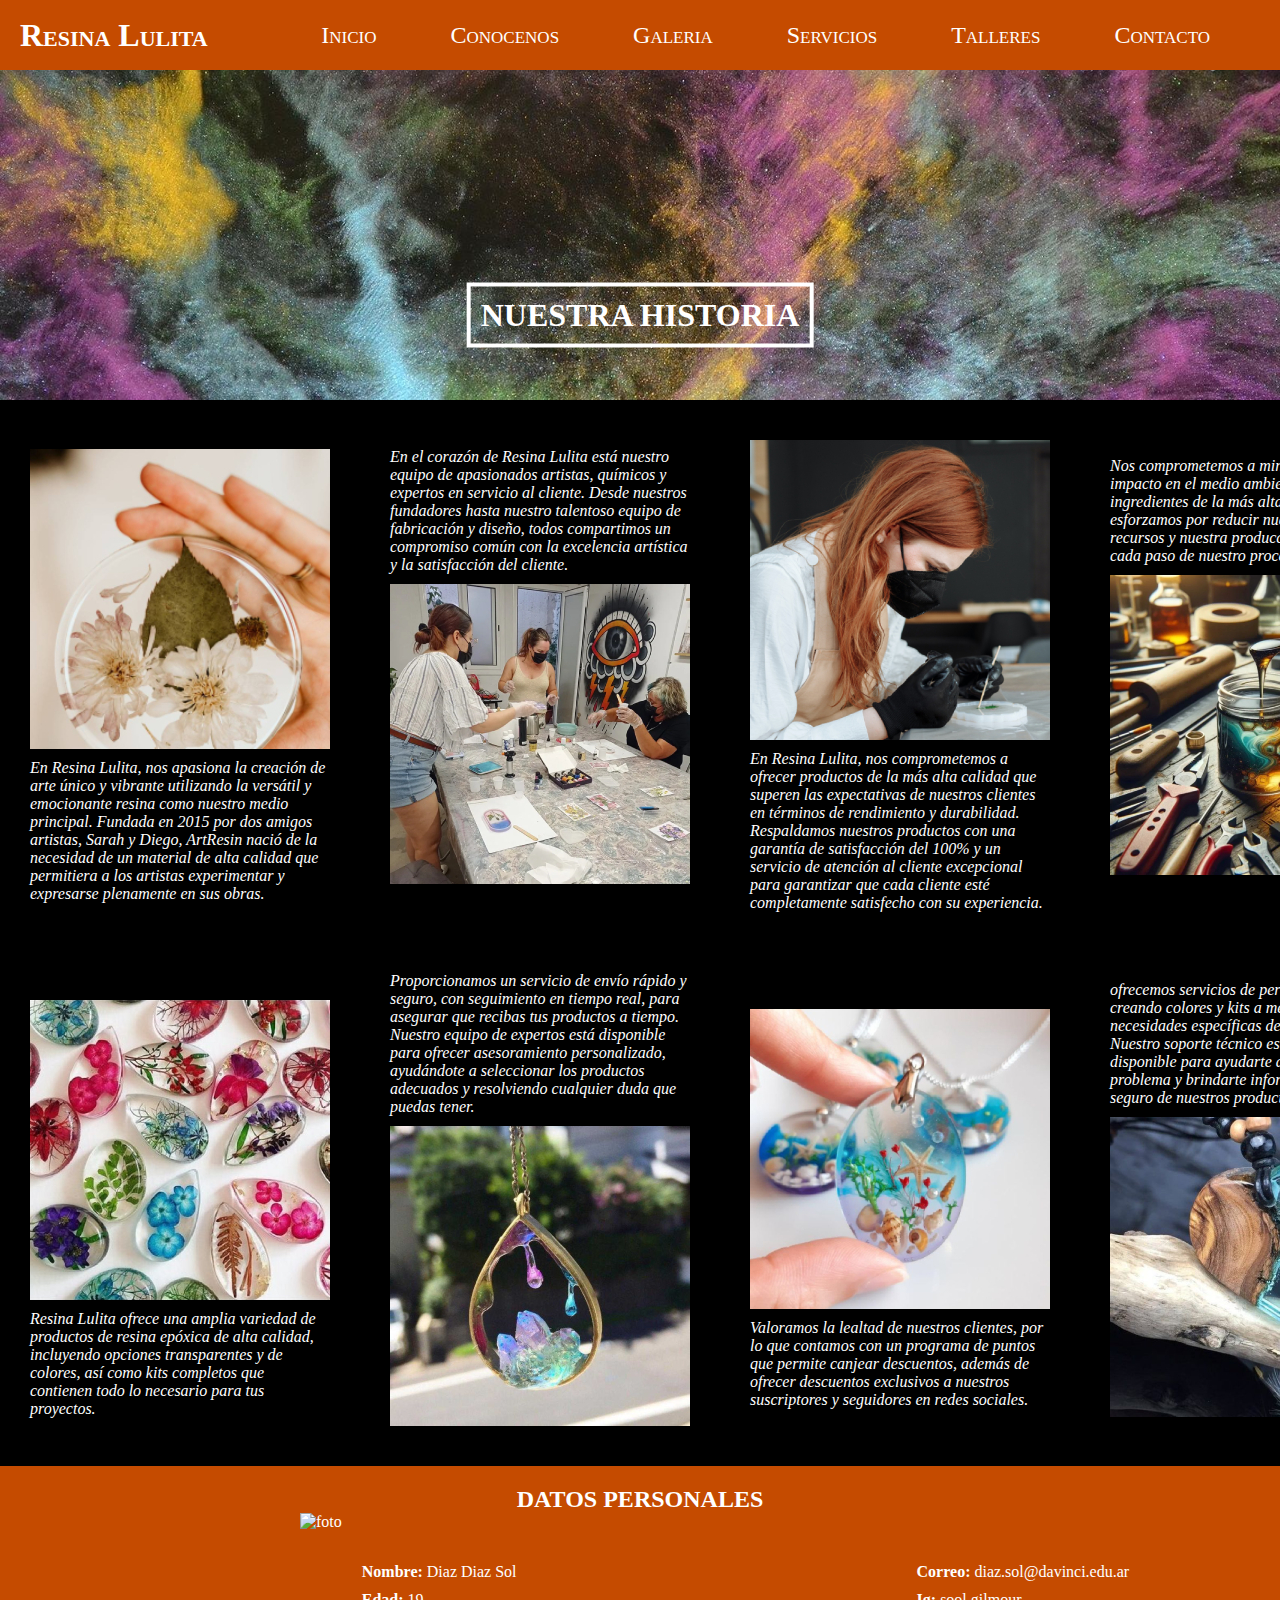
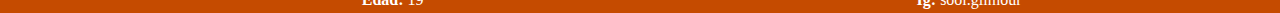
==== conocenos.html @ c6e0f55f "Add files via upload" ====
<!DOCTYPE html>
<html lang="es">

<head>
    <meta charset="UTF-8">
    <meta name="viewport" content="width=device-width, initial-scale=1.0">
    <title>Document</title>
    <link rel="icon" type="image/x-icon" href="IMG/favicon..jpg">
    <link rel="stylesheet" href="css/style.css">
</head>

<body>
    <header id="epoxiland">
        <div class="cont-header">
            <h1 class="titulo">Resina Lulita</h1>
            <nav class="navbar">
                <a class="elementosNavbar" href="index.html">Inicio</a>
                <a class="elementosNavbar" href="conocenos.html">Conocenos</a>
                <a class="elementosNavbar" href="galeria.html">Galeria</a>
                <a class="elementosNavbar" href="servicios.html">Servicios</a>
                <a class="elementosNavbar" href="talleres.html">Talleres</a>
                <a class="elementosNavbar" href="contacto.html">Contacto</a>
            </nav>
        </div>
        <div>
            <h2 class="texto">NUESTRA HISTORIA</h2>
        </div>

    </header>

    <main>

        <section>
            <div class="cont-historia">
                <div class="cont-2">
                    <div class="cont-img-p">
                        <img src="IMG/boda.jpg" alt="nuestra historia">
                        <p><em>En Resina Lulita, nos apasiona la creación de arte único y vibrante utilizando la
                                versátil y
                                emocionante resina como nuestro medio principal. Fundada en 2015 por dos amigos
                                artistas,
                                Sarah y Diego, ArtResin nació de la necesidad de un material de alta calidad que
                                permitiera
                                a los artistas experimentar y expresarse plenamente en sus obras.</em></p>
                    </div>

                    <div class="cont-img-p">
                        <p><em>En el corazón de Resina Lulita está nuestro equipo de apasionados artistas, químicos y
                                expertos en servicio al cliente. Desde nuestros fundadores hasta nuestro talentoso
                                equipo de
                                fabricación y diseño, todos compartimos un compromiso común con la excelencia artística
                                y la
                                satisfacción del cliente.</em></p>
                        <img src="IMG/equipo.jpg" alt="equipo">
                    </div>
                </div>

                <div class="cont-2">
                    <div class="cont-img-p">
                        <img src="IMG/calidad.jpg" alt="calidad">
                        <p><em>En Resina Lulita, nos comprometemos a ofrecer productos de la más alta calidad que
                                superen
                                las expectativas de nuestros clientes en términos de rendimiento y durabilidad.
                                Respaldamos
                                nuestros productos con una garantía de satisfacción del 100% y un servicio de atención
                                al
                                cliente excepcional para garantizar que cada cliente esté completamente satisfecho con
                                su
                                experiencia.</em></p>
                    </div>

                    <div class="cont-img-p">
                        <p><em>Nos comprometemos a minimizar nuestro impacto en el medio ambiente. Utilizamos
                                ingredientes de la más alta calidad y nos esforzamos por reducir nuestro consumo de
                                recursos
                                y nuestra producción de residuos en cada paso de nuestro proceso de fabricación.</em>
                        </p>
                        <img src="IMG/sostenibilidad.jpg" alt="sostenibilidad">
                    </div>
                </div>
            </div>
        </section>

        <section>
            <div class="cont-historia">
                <div class="cont-2">
                    <div class="cont-img-p">
                        <img src="IMG/historia.jpg" alt="nuestra historia">
                        <p><em>Resina Lulita ofrece una amplia variedad de productos de resina epóxica de alta calidad,
                                incluyendo opciones transparentes y de colores, así como kits completos que contienen
                                todo
                                lo necesario para tus proyectos.</em></p>
                    </div>

                    <div class="cont-img-p">
                        <p><em> Proporcionamos un servicio de envío rápido y seguro, con seguimiento en tiempo real,
                                para
                                asegurar que recibas tus productos a tiempo. Nuestro equipo de expertos está disponible
                                para
                                ofrecer asesoramiento personalizado, ayudándote a seleccionar los productos adecuados y
                                resolviendo cualquier duda que puedas
                                tener. </em></p>
                        <img src="IMG/collar.jpg" alt="equipo">
                    </div>

                </div>
                <div class="cont-2">
                    <div class="cont-img-p">
                        <img src="IMG/col.jpg" alt="calidad">
                        <p><em>Valoramos la lealtad de nuestros clientes, por lo que contamos con un programa de puntos
                                que
                                permite canjear descuentos, además de ofrecer descuentos exclusivos a nuestros
                                suscriptores
                                y seguidores en redes sociales. </em></p>
                    </div>
                    
                    <div class="cont-img-p">
                        <p><em>ofrecemos servicios de personalización, creando colores y kits a medida según las
                                necesidades
                                específicas de tus proyectos. Nuestro soporte técnico está siempre disponible para
                                ayudarte
                                a resolver cualquier problema y brindarte información sobre el uso seguro de nuestros
                                productos.</em></p>
                        <img src="IMG/cora.jpg" alt="sostenibilidad">
                    </div>
                </div>
            </div>
        </section>


    </main>

    <footer>
        <div>
            <h4 class="titulo6">DATOS PERSONALES</h4>
            <div class="datos">
                <div class="cont-img">
                    <img class="foto" src="IMG/yop.jpg" alt="foto">
                </div>
                <div class="cont-datos">
                    <p><strong>Nombre:</strong> Diaz Diaz Sol </p>
                    <p><strong>Edad:</strong> 19 </p>
                </div>
                <div class="redes">
                    <p><strong>Correo:</strong> diaz.sol@davinci.edu.ar </p>
                    <p><strong>Ig:</strong> sool.gilmour </p>
                </div>

            </div>
        </div>
    </footer>
</body>

</html>
---- css/style.css ----
* {
  margin: 0%;
  padding: 0%;
  box-sizing:border-box
}

/* header */



#inicio {
  background-image: url(../IMG/pngtree-stunning-resin-geode-and-abstract-art-wallpapers-a-3d-upgrade-for-picture-image_3928565.png);
  background-repeat: no-repeat;
  background-size: cover;
  background-position: center;
  height: 500px;
}

.textos{
  position: absolute;
  top: 38%;
  left: 50%;
  transform: translate(-50%, -50%); 
  color: rgb(255, 255, 255); 
  text-align: center; 
  border: 4px solid white;
  font-size:xx-large;
  padding: 10px;
}

.cont-header {
  display: flex;
  justify-content: space-between;
  align-items: center;
  position: fixed ;
  z-index: 9999;
  top: 0%;
  background-color: rgb(197, 75, 0);
  width: 100%;
  height: 70px;
}

.elementosNavbar {
  color: rgb(255, 255, 255);
  text-decoration: none;
  margin-right: 70px;
  font-size: x-large;
  font-variant: small-caps;
  box-shadow: inset 0 0 0 0 rgb(197, 75, 0);
  transition: color .4s ease-in-out, box-shadow .4s ease-in-out;
}

a:hover {
  box-shadow: inset 150px 0 0 0 rgb(197, 75, 0);
  color: white;
}

.titulo {
  color: rgb(255, 255, 255);
  margin-left: 20px;
  font-variant: small-caps;
}

.fondo {
  width: 100%;
}


/* main */

main {
  background-color: black;
}


/* section1 */

#introduccion {
  background-color: rgb(255, 255, 255);
  padding: 40px;
  
  
}

.parrafos {
  margin-left: 150px;
  margin-right: 150px;
  margin-bottom: 20px;
  font-size: large;

}

.titulo1 {
  margin-bottom: 30px;
  text-align: center;
  margin-left: 250px;
  margin-right: 250px;
}


/* section2 */

.titulo2 {
  text-align: center;
  color: rgb(255, 255, 255);
  margin: 40px;
}

/* Slideshow container */
.slideshow-container {
  max-width: 1000px;
  position: relative;
  margin: auto;
}

/* Hide the images by default */
.mySlides {
  display: none;
}

/* Next & previous buttons */
.prev, .next {
  cursor: pointer;
  position: absolute;
  top: 50%;
  width: auto;
  margin-top: -22px;
  padding: 16px;
  color: white;
  font-weight: bold;
  font-size: 18px;
  transition: 0.6s ease;
  border-radius: 0 3px 3px 0;
  user-select: none;
}

/* Position the "next button" to the right */
.next {
  right: 0;
  border-radius: 3px 0 0 3px;
}

/* On hover, add a black background color with a little bit see-through */
.prev:hover, .next:hover {
  background-color: rgba(0,0,0,0.8);
}

/* Caption text */
.text {
  color: #f2f2f2;
  font-size: 15px;
  padding: 8px 12px;
  position: absolute;
  bottom: 8px;
  width: 100%;
  text-align: center;
}

/* Number text (1/3 etc) */
.numbertext {
  color: #f2f2f2;
  font-size: 12px;
  padding: 8px 12px;
  position: absolute;
  top: 0;
}

/* The dots/bullets/indicators */
.dot {
  cursor: pointer;
  height: 15px;
  width: 15px;
  margin: 0 2px;
  background-color: #bbb;
  border-radius: 50%;
  display: inline-block;
  transition: background-color 0.6s ease;
}

.active, .dot:hover {
  background-color: #717171;
}

/* Fading animation */
.fade {
  animation-name: fade;
  animation-duration: 1.5s;
}

@keyframes fade {
  from {opacity: .4}
  to {opacity: 1}
}


/* section3 */

#servicios {
  background-color: rgb(255, 255, 255);
  margin-top: 40px;
}

.titulo3 {
  text-align: center;
  padding-top: 40px;
  margin-top: 20px;
}

.contenedor-servicio {
  display: flex;
  align-items: center;
  justify-content: center;
  padding: 20px;
  padding-right: 170px;
  padding-left: 160px;
}

.flores {
  width: 300px;
  height: 300px;
  margin-bottom: 40px;
}


.servis {
  font-size: large;
  
}


/* section4 */

.contenedor-cursos {
  padding: 40px;
  padding-left: 80px;
  margin-right: 80px;
  display: flex;
  justify-content: center;
  align-items: center;
}

.titulo4 {
  text-align: center;
  color: rgb(255, 255, 255);
  margin: 40px;
}

.curso {
  color: white;
  margin-left: 40px;
  font-size: large;
}

.lista {
  margin-bottom: 10px;
}

.img-1 {
  width: 250px;
  height: 250px;
}

.img-2 {
  width: 250px;
  height: 250px;
  margin-top: -150px;
  margin-left: 80px;
}


/* section5 */

#testimonio {
  background-color: white;
}

.titulo5 {
  text-align: center;
  color:black;
  margin: 20px;
  padding: 40px;
  font-size: 28px;
}

.clientes-t {
  display: flex;
  padding-left: 150px;
  padding-right: 150px;
  margin-bottom: 40px;
}

.cont-cliente {
  display: flex;
  align-items: center;
  flex-direction: column;
  border: 2px black solid;
  border-radius: 10px;
  margin-right: 10px;
  box-shadow: 2px 2px 14px rgba(0, 0, 0, 3.5);
}

.cont-img-cliente:hover{
  opacity: 80%;
}

.img-cliente {
  height: 200px;
  width: 200px;
  border-radius: 50px;
  margin-top: 20px;
}

.img-cliente :hover{
  opacity: 40%;
}

.par-cliente {
  margin: 20px;
  margin-left: 80px;
  margin-right: 80px;
  font-size: large;
  padding-bottom: 20px;
}


/* Conocenos*/

#epoxiland{
  background-image: url(../IMG/epoxiland.jpg);
  background-repeat: no-repeat;
  background-size: cover;
  background-position: center;
  height: 400px;
}

.texto {
  position: absolute;
  top: 35%;
  left: 50%;
  transform: translate(-50%, -50%); 
  color: white; 
  text-align: center; 
  border: 4px solid white;
  font-size:xx-large;
  padding: 10px;
  
}

.h1p {
  color: white;
  text-align: center;
  padding: 20px;
}

.cont-historia{
  display: flex;
  color: white;
  
}

.cont-img-p{
  margin: 10px;
  /* border: 2px solid rgb(228, 102, 5); */
  padding: 20px;
  display: flex;
  flex-direction: column;
  
}

.cont-img-p img{
  margin-bottom: 10px;
  margin-top: 10px;
}

.cont-2{
  display: flex;
  justify-content: center;
  align-items: center;

}


/* GALERIA */

#galeria{
  background-image: url(../IMG/Galeria.jpg);
  background-repeat: no-repeat;
  background-size: cover;
  background-position: center;
  height: 400px;
}

.texto1 {
  position: absolute;
  top: 35%;
  left: 50%;
  transform: translate(-50%, -50%); 
  color: white; 
  font-size: 24px; 
  text-align: center; 
  border: 4px solid white;
  font-size:xx-large;
  padding: 10px;
}

.varios-productos{
  color: white;
  text-align: center;
  padding: 20px;
  font-size: x-large;
}

.varios-productos:hover{
  color: #ff6347;
}

.ppp{
  margin: 20px;
  border-radius: 50px;
  opacity: 0.5; /* Opacidad inicial de todas las imágenes */
  transition: opacity 0.5s ease; /* Duración de la transición */
}

.ppp:hover{
  opacity: 1;
}

.cont-ppp{
  display: flex;
  justify-content: center;
  align-items: center;
}


/* SERVICIOS */

#servicio{
  background-image: url(../IMG/servicios.jpg);
  background-repeat: no-repeat;
  background-size: cover;
  background-position: center;
  height: 400px;
}

.texto2{
  position: absolute;
  top: 35%;
  left: 50%;
  transform: translate(-50%, -50%); 
  color: white; 
  font-size: 24px; 
  text-align: center; 
  border: 4px solid white;
  font-size:xx-large;
  padding: 10px;
}

.servic{
  display: flex;
  color: white;
  padding: 20px;
}

.text-servic{
  display: flex;
  justify-content: center;
  align-items: center;
  padding: 40px;
  border:2px white solid;
  margin-left: 10px;
  margin-right: 10px;
  width: 50%;
}

.text-servic img{
  margin: 30px;
  width: 300px;
}


/* TALLERES */
#taller{
  background-image: url(../IMG/talleres.jpg);
  background-repeat: no-repeat;
  background-size: cover;
  background-position: center;
  height: 400px;
}

.texto3{
  position: absolute;
  top: 35%;
  left: 50%;
  transform: translate(-50%, -50%); 
  color: white; 
  font-size: 24px; 
  text-align: center; 
  border: 4px solid white;
  font-size:xx-large;
  padding: 10px;
}

.tal-cur{
  color: white;
  padding: 20px;
  display: flex;
  justify-content: center;
  align-items: center;
}

.tall {
  display: flex;
  flex-direction: column;
  justify-content: center;
  align-items: center;
  margin-left: 430px;
  margin-right: 430px;
  color: white;
  padding-top: 20px;
}

.tall h3{
  font-size:x-large;
  margin-bottom: 10px;
}

.info{
  border: 2px solid white;
  display: flex;
  flex-direction: column;
  margin: 20px;
  padding: 30px;
}

.info h4{
  font-size: larger;
  margin-bottom: 10px;
}

.inscripcion{
  color: white;
  display: flex;
  justify-content: center;
  align-items: center;
  

}

.ben-ins{
  display: flex;
  flex-direction: column;
  width: 50%;
  border: 2px solid white;
  margin: 20px;
  padding: 30px;
  margin-left: 40px;
  margin-right: 40px;
 
}


/* CONTACTO */

#contactos{
  background-image: url(../IMG/contacto.jpg);
  background-repeat: no-repeat;
  background-size: cover;
  background-position: center;
  height: 400px;
}

.texto4{
  position: absolute;
  top: 35%;
  left: 50%;
  transform: translate(-50%, -50%); 
  color: rgb(255, 255, 255); 
  font-size: 24px; 
  text-align: center; 
  border: 4px solid white;
  font-size:xx-large;
  padding: 10px;

}

.formulari{
  font-family: Arial, sans-serif;
  background-color: #000000;
  margin: 0;
  padding: 0;
  display: flex;
  justify-content: center;
  align-items: center;
  height: 100vh;
}

.container {
  background-color: #fff;
  padding: 20px;
  border: 2px solid #ccc;
  border-radius: 8px;
  width: 300px;
  box-shadow: 0 0 10px rgba(0, 0, 0, 0.1);
  margin: 40px;
}

.f-con {
  margin-bottom: 20px;
  font-size: 24px;
  text-align: center;
}

.form-group {
  margin-bottom: 15px;
}

label {
  display: block;
  margin-bottom: 5px;
  font-weight: bold;
}

input, textarea {
  width: 100%;
  padding: 8px;
  box-sizing: border-box;
  border: 1px solid #ccc;
  border-radius: 4px;
}

button {
  width: 100%;
  padding: 10px;
  background-color: rgb(197, 75, 0);
  border: none;
  border-radius: 4px;
  color: #fff;
  font-size: 16px;
  cursor: pointer;
}

button:hover {
  background-color: rgb(228, 191, 5);
}



/*footer*/

footer {
  background-color: rgb(197, 75, 0);
  width: 100%;
  height: auto;
}

.titulo6 {
  text-align: center;
  color: white;
  padding-top:20px;
  font-size:x-large;
}

.cont-img {
  float: left;
}

.foto {
  height: 130px;
  width: 100px;
  margin-left: 300px;
}

.cont-datos {
  float: left;
  margin-left: 20px;
  margin-top: 40px;
}

.cont-datos p {
  margin-top: 10px;
}


.datos {
  display: inline-block;
  color: white;
}

.redes {
  float: left;
  margin-left: 400px;
  margin-top: 40px;

}

.redes p {
  margin-top: 10px;
}

.fuente {
  margin-left: 10px;
}
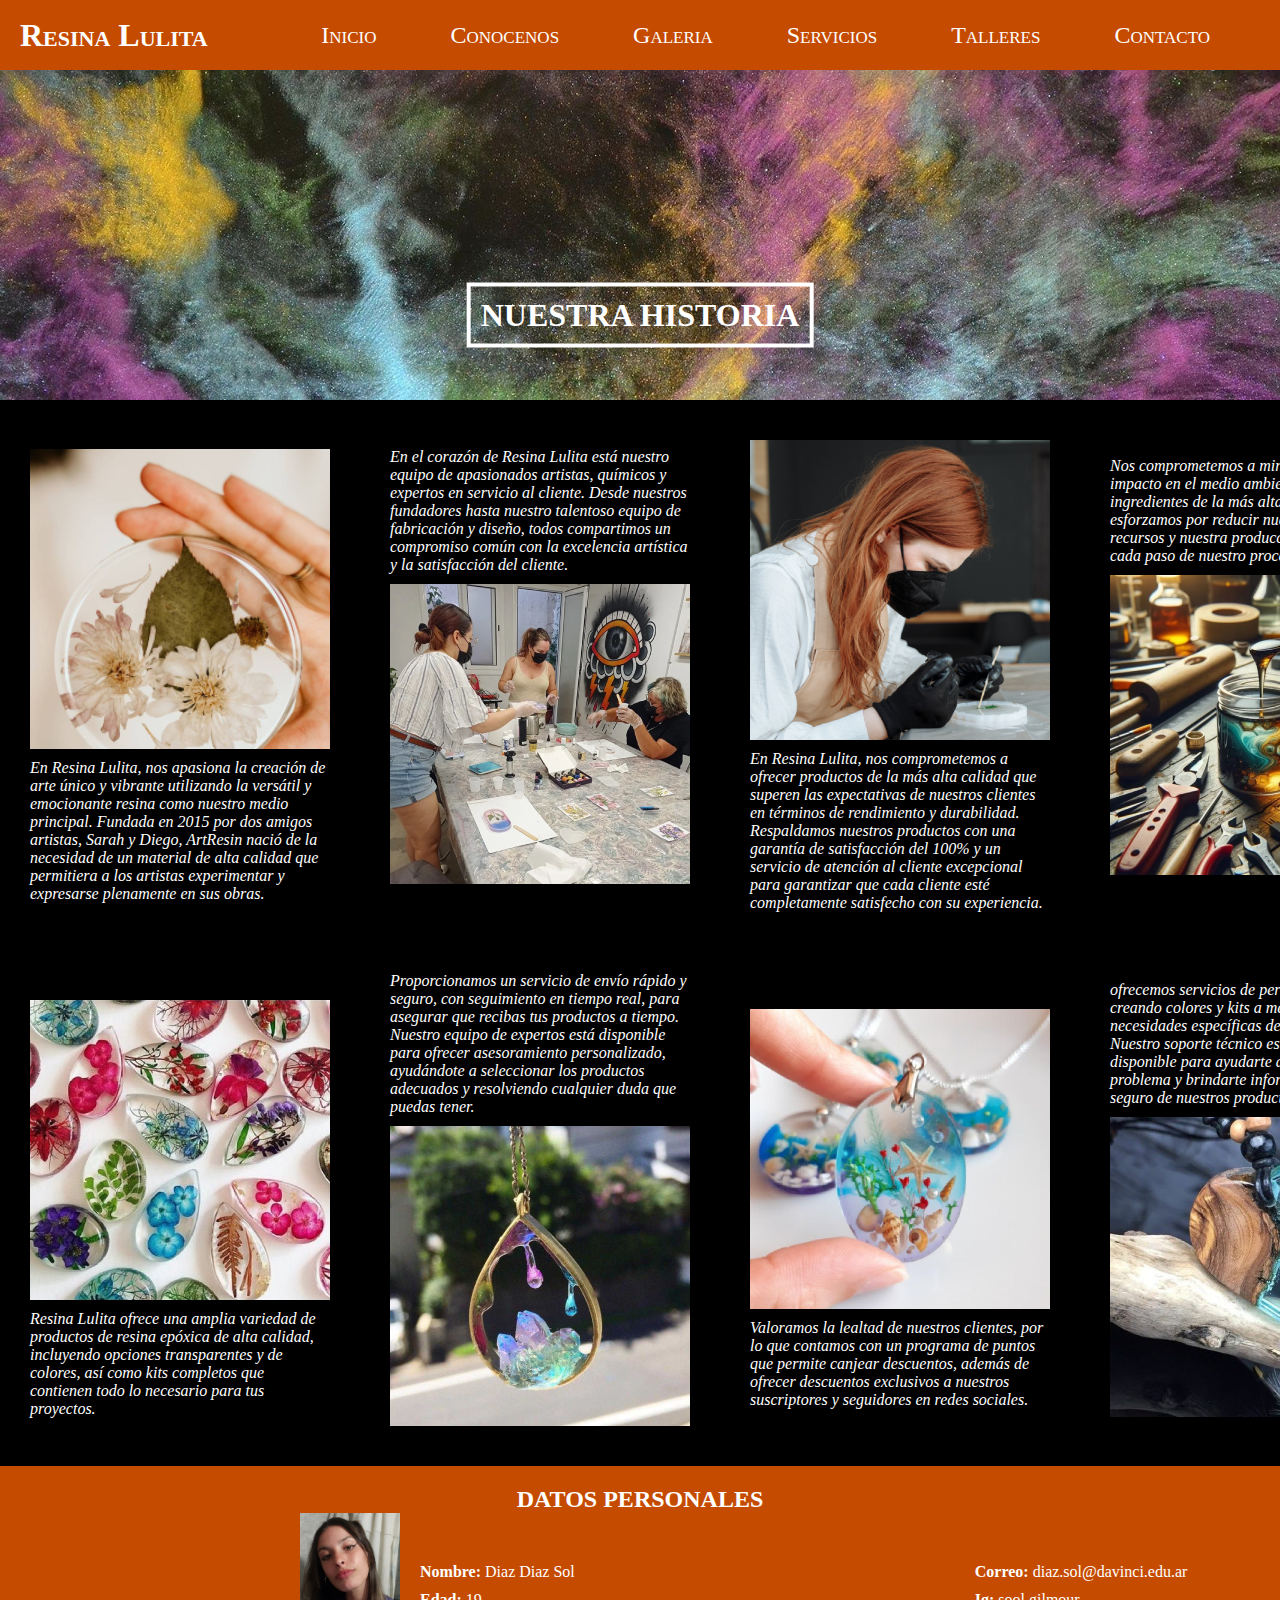
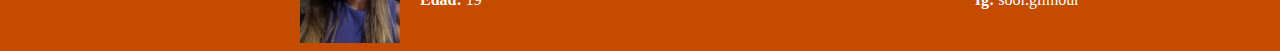
==== commit e53ed3dc: "Update conocenos.html" ====
--- a/conocenos.html
+++ b/conocenos.html
@@ -135,7 +135,7 @@
             <h4 class="titulo6">DATOS PERSONALES</h4>
             <div class="datos">
                 <div class="cont-img">
-                    <img class="foto" src="IMG/yop.jpg" alt="foto">
+                    <img class="foto" src="IMG/yo.jpg" alt="foto">
                 </div>
                 <div class="cont-datos">
                     <p><strong>Nombre:</strong> Diaz Diaz Sol </p>
@@ -151,4 +151,4 @@
     </footer>
 </body>
 
-</html>+</html>
